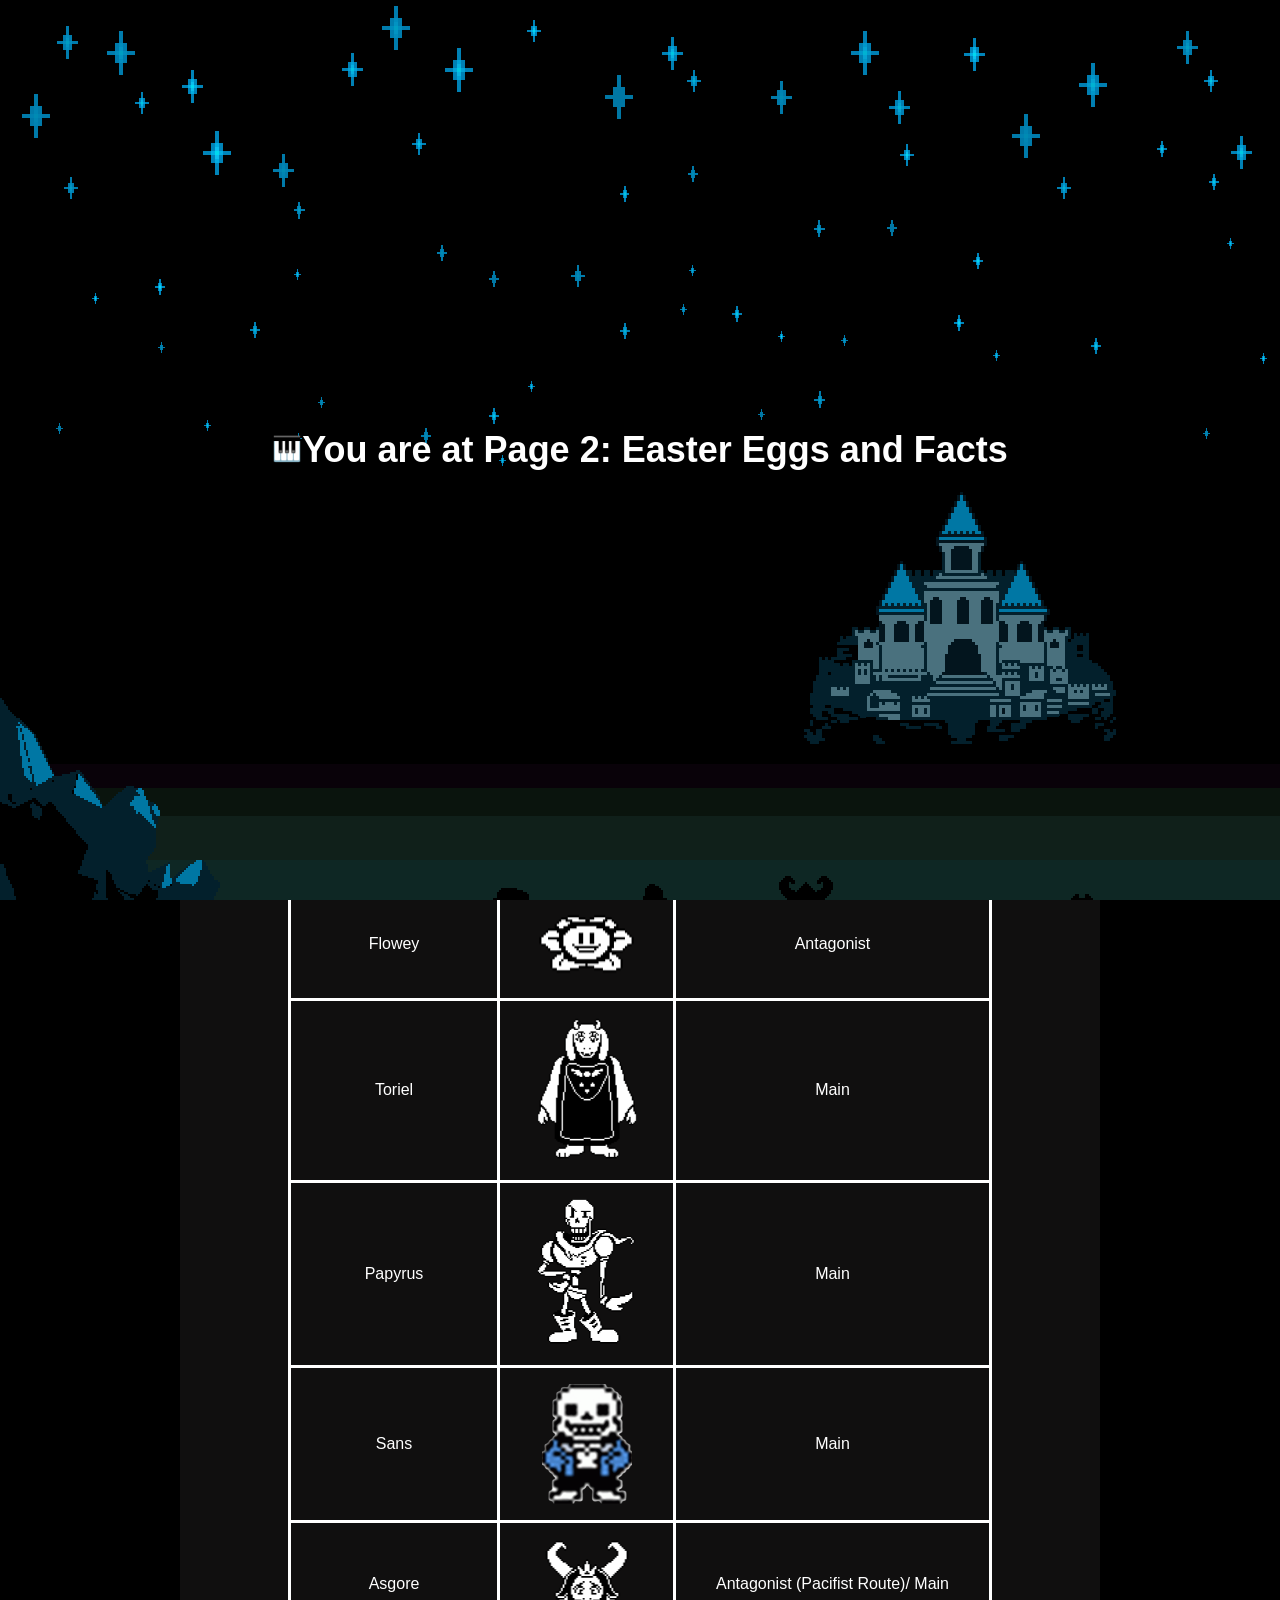
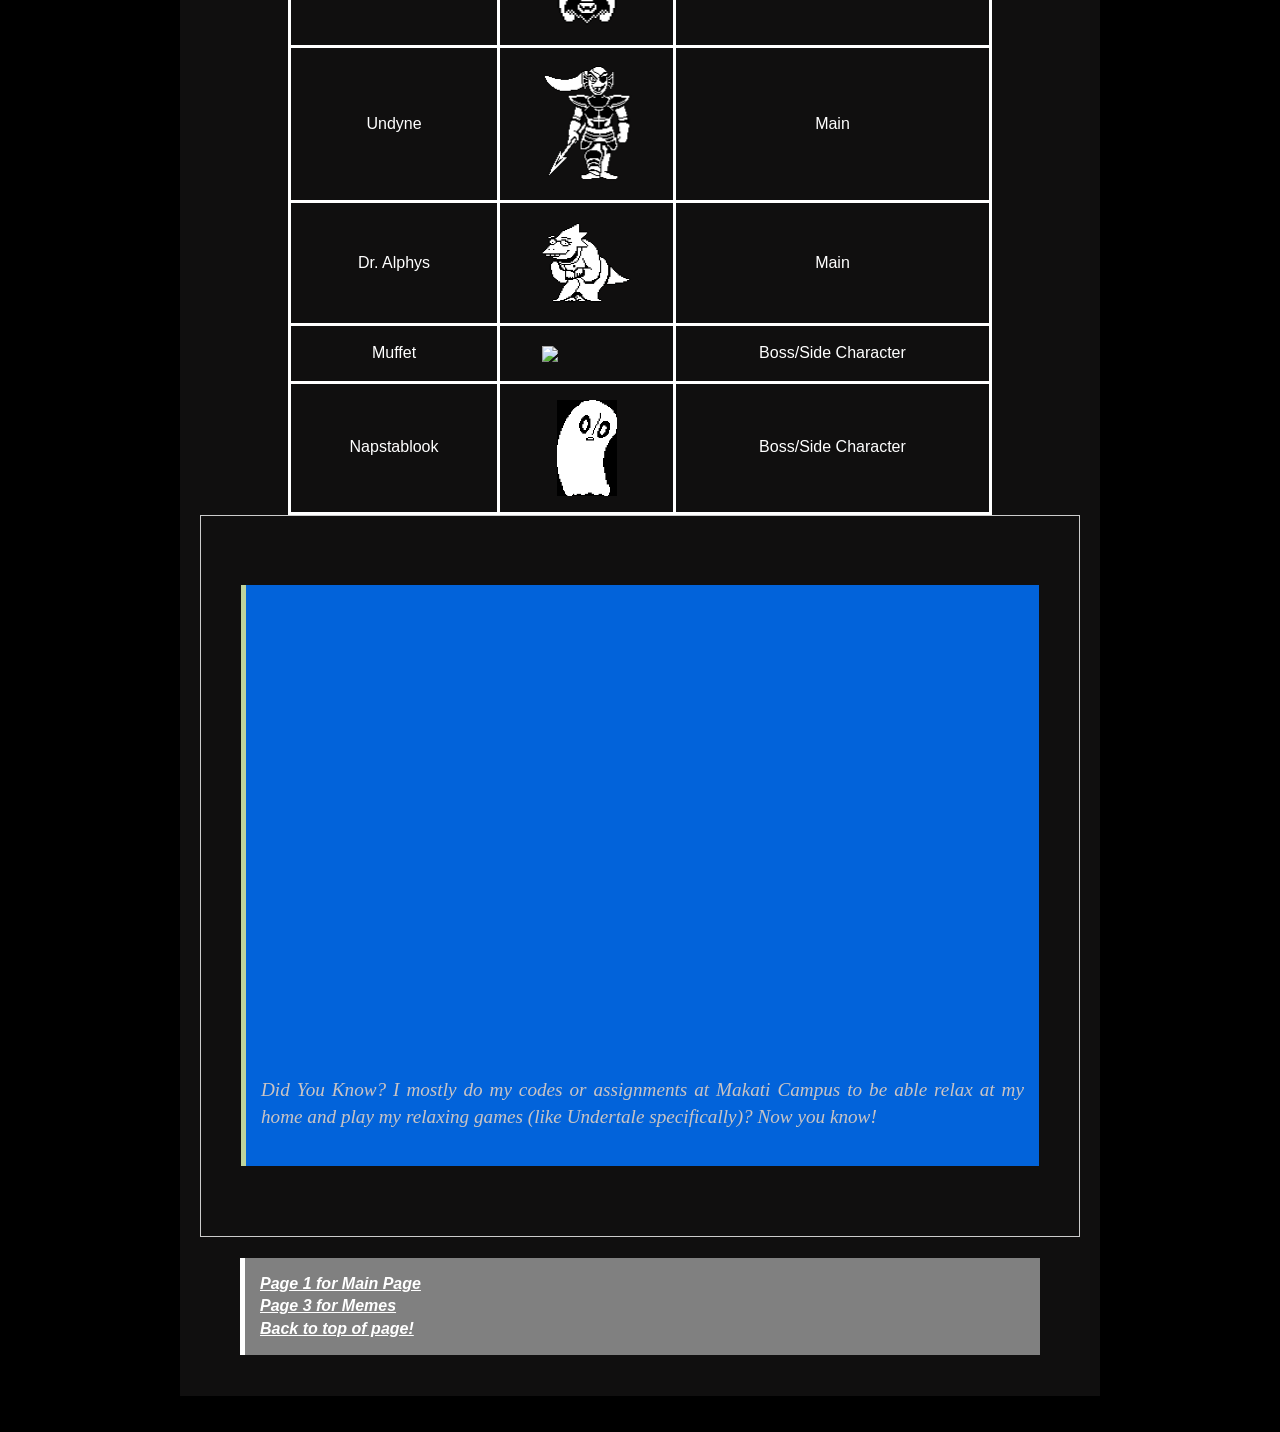
==== Page 2 - Undertale Facts.html @ 45c548fb "Initial commit" ====
<!DOCTYPE html>
<html>
<head>
	<title> Ketchap Time </title>
	<link rel="stylesheet" href="style2.css">
  <script src="bgm1.js"></script>
	<style type="text/css">

	</style>
<body>

	<div id="splash" onclick="start()">
		&#127929; <h2>You are at Page 2: Easter Eggs and Facts</h2>
	</div>
	<audio id="bgm" src="Waterfall.mp3" loop></audio>

	<blockquote style="font-style: auto; background-color:rgba(24, 23, 23, 0.668); padding: 20px; border-right:#fcfa88;">
	<h1> <img src="logo.png" style="width: 1000px; max-width:100%; height: auto; display: block; margin: 1 auto;">
	Easter Eggs and Facts! </h1> 
	</h1>

	<h4>We are in for a treat to let you know my favorite game a little bit more!</h4>	
		<p> For nearly a decade, the game has remained a vibrant and enduring presence, 
      a testament to its devoted fanbase and the continuous stream of content they create. 
      These fascinating facts and trivias, even after players have embarked on countless 
      journeys through its world, continue to surprise and delight, serving as a 
      powerful reminder of the game's depth and lasting appeal. 
      The community's dedication ensures that the game's legacy is not only 
      preserved but actively enriched, guaranteeing that new discoveries and 
      moments of awe await both veteran players and newcomers alike.
	</p>
<br>
<br>
<h2>BUT FIRST! We shall know the classic characters to know them for their facts!</h2>	
		<p> These characters gave such classic times of uniqueness and brought forth to give love for 8-bit gaming stylization.
      There may be one is more popular than the other but in a whole bunch, they give such testament in showing of to the 
      generation X and millenials a lifetime of fun artistics and happy gaming.
	</p>
<div class="table">
		<table style="width:80%">
  <tr>
    <th>Character Name</th>
    <th>Picture</th>
    <th>Character's Role</th>
  </tr>
    <tr>
    <td>You/Frisk/Chara</td>
    <td><img src="Frisk_overworld.png" style="width: 50px; max-width:100%; height: auto; display: block; margin: 0 auto;"></td>
    <td>Protagonist</td>
  </tr>
    <tr>
    <td>Flowey</td>
    <td><img src="flowey.png" style="width: 100px; max-width:100%; height: auto; display: block; margin: 0 auto;"></td>
    <td>Antagonist</td>
  </tr>
    <tr>
    <td>Toriel</td>
    <td><img src="toriel.png" style="width: 100px; max-width:200%; height: auto; display: block; margin: 0 auto;"></td>
    <td>Main</td>
  </tr>
    <tr>
    <td>Papyrus</td>
    <td><img src="papyrus.png" style="width: 100px; max-width:100%; height: auto; display: block; margin: 0 auto;"></td>
    <td>Main</td>
  </tr>
    <tr>
    <td>Sans</td>
    <td><img src="sans 2.png" style="width: 90px; max-width:100%; height: auto; display: block; margin: 0 auto;"></td>
    <td>Main</td>
  </tr>
  <tr>
    <td>Asgore</td>
    <td><img src="asgore.png" style="width: 90px; max-width:100%; height: auto; display: block; margin: 0 auto;"></td>
    <td>Antagonist (Pacifist Route)/ Main</td>
  </tr>
  <tr>
    <td>Undyne</td>
    <td><img src="undyne.png" style="width: 90px; max-width:100%; height: auto; display: block; margin: 0 auto;"></td>
    <td>Main</td>
  </tr>
  <tr>
    <td>Dr. Alphys</td>
    <td><img src="Alphys.png" style="width: 90px; max-width:100%; height: auto; display: block; margin: 0 auto;"></td>
    <td>Main</td>
  </tr>
  <tr>
    <td>Muffet</td>
    <td><img src="Muffet.png" style="width: 90px; max-width:100%; height: auto; display: block; margin: 0 auto;"></td>
    <td>Boss/Side Character</td>
  </tr>
  <tr>
    <td>Napstablook</td>
    <td><img src="Napstablook_battle_idle.gif" style="width: 60px; max-width:100%; height: auto; display: block; margin: 0 auto;"></td>
    <td>Boss/Side Character</td>
  </tr>

</table>
</div>



<!---- 
<img src="Official Art.png" alt="digital painting of a band" style="width: 500px; max-width:100%; height: auto; display: block; margin: 0 auto;"><br>
	<p></p><h4>A Fanmade Art that turned Official Art</h4>  </p> 
  
  --->
	
<div class="Mapua">
	<blockquote style="font-style: italic; background-color: rgba(0, 115, 255, 0.847); padding: 15px; border-left: 5px solid #fcfa88bf;">
<iframe src="https://www.google.com/maps/embed?pb=!1m18!1m12!1m3!1d3861.5721083186722!2d121.0150497!3d14.5664448!2m3!1f0!2f0!3f0!3m2!1i1024!2i768!4f13.1!3m3!1m2!1s0x3397c9080e6f2abd%3A0x1d5b9be15aad02!2sMap%C3%BAa%20University%20Makati!5e0!3m2!1sen!2sph!4v1757134187141!5m2!1sen!2sph" width="600" height="450" style="border:0;" allowfullscreen="" loading="lazy" 
referrerpolicy="no-referrer-when-downgrade"></iframe>
<p>Did You Know? I mostly do my codes or assignments at Makati Campus to be able relax at my home and play my relaxing games (like Undertale specifically)? Now you know!
</p></blockquote>
</div>



	<h4>	<blockquote style="font-style: italic; background-color: grey; padding: 15px; border-left: 5px solid #FFFFFF;">
	<a href="Lundag_ex1.html">Page 1 for Main Page</a><br>
    <a href="Page 3 - Undertale Memes.html">Page 3 for Memes</a>
    <br>
	<a href="#top"> Back to top of page!</a>

</blockquote>
</h4>

</body>
</html>
---- style2.css ----
body {
	background-color: #000000;
	background-image: url('the castleground.gif');
    background-size: cover;
    background-repeat: no-repeat;
    background-attachment: fixed;
    background-position: center;

	color: #FFFFFF;
	line-height: 1.4;
	margin: 0 auto;
	max-width: 1000px;
	padding: 20px;
	cursor: url('spr_sansb_blueeye_0.png'), auto;
}

  h1 {
	color: white;
	font-family: Papyrus, sans-serif;
	font-size: 4em;
}

  h2 {
	color: white;
	font-family: Papyrus, sans-serif;
	font-size: 1.5em;
}

  h4{
  font-family: 'Gill Sans', 'Gill Sans MT', Calibri, 'Trebuchet MS', sans-serif;
}

h5{
    font-family: 'Gill Sans', 'Gill Sans MT', Calibri, 'Trebuchet MS', sans-serif;

}

    p {
	color: rgb(202, 196, 196);
	text-align: justify;
	margin-bottom: 20px;
}

    a {
	color: rgb(255, 255, 255);
}

    .hero {
    background-color: #092cde;
    color: #000000;
}

.container{
    max-width: 520px;
    margin-left: auto;
    margin-right: auto;
    padding-left: 3rem;
    padding-right: 3rem;
}
table, th, td {
  border: 5px solid rgb(255, 255, 255);
}

#splash {
  position: fixed; 
  top: 0; 
  left: 0; 
  z-index: 999;
  width: 100vw; 
  height: 100vh;
  display: flex;
  align-items: center; 
  justify-content: center;
  font-size: 24px;
  color: #fff; 
  background-image: url('start menu.png');
}
 
#splash.hide {
  opacity: 0; visibility: hidden;
  transition: all 2s;
}

.tr {
  text-align: center; 
    }

table, th, td {
  border: 3px solid rgb(255, 255, 255);
  text-align: center;
}

table {
  border-collapse: collapse;
  margin-left: auto;
  margin-right: auto;
  width: 80%;
  text-align: center;
}

th{
  padding:0.75rem 2rem;
  text-transform: uppercase;
  letter-spacing:0.1rem;
  font-size: 0.7rem;
  font-weight:900; 
}

td{
  padding:1rem 2rem;
  font-family: 'Gill Sans', 'Gill Sans MT', Calibri, 'Trebuchet MS', sans-serif;
}

tr:nth-child(even) {
}

.Mapua {
  display: flex;
  justify-content: center;
  align-items: center;
  height: 80vh;
  border: 1px solid #ccc;
  font-size: 1.2rem;
}
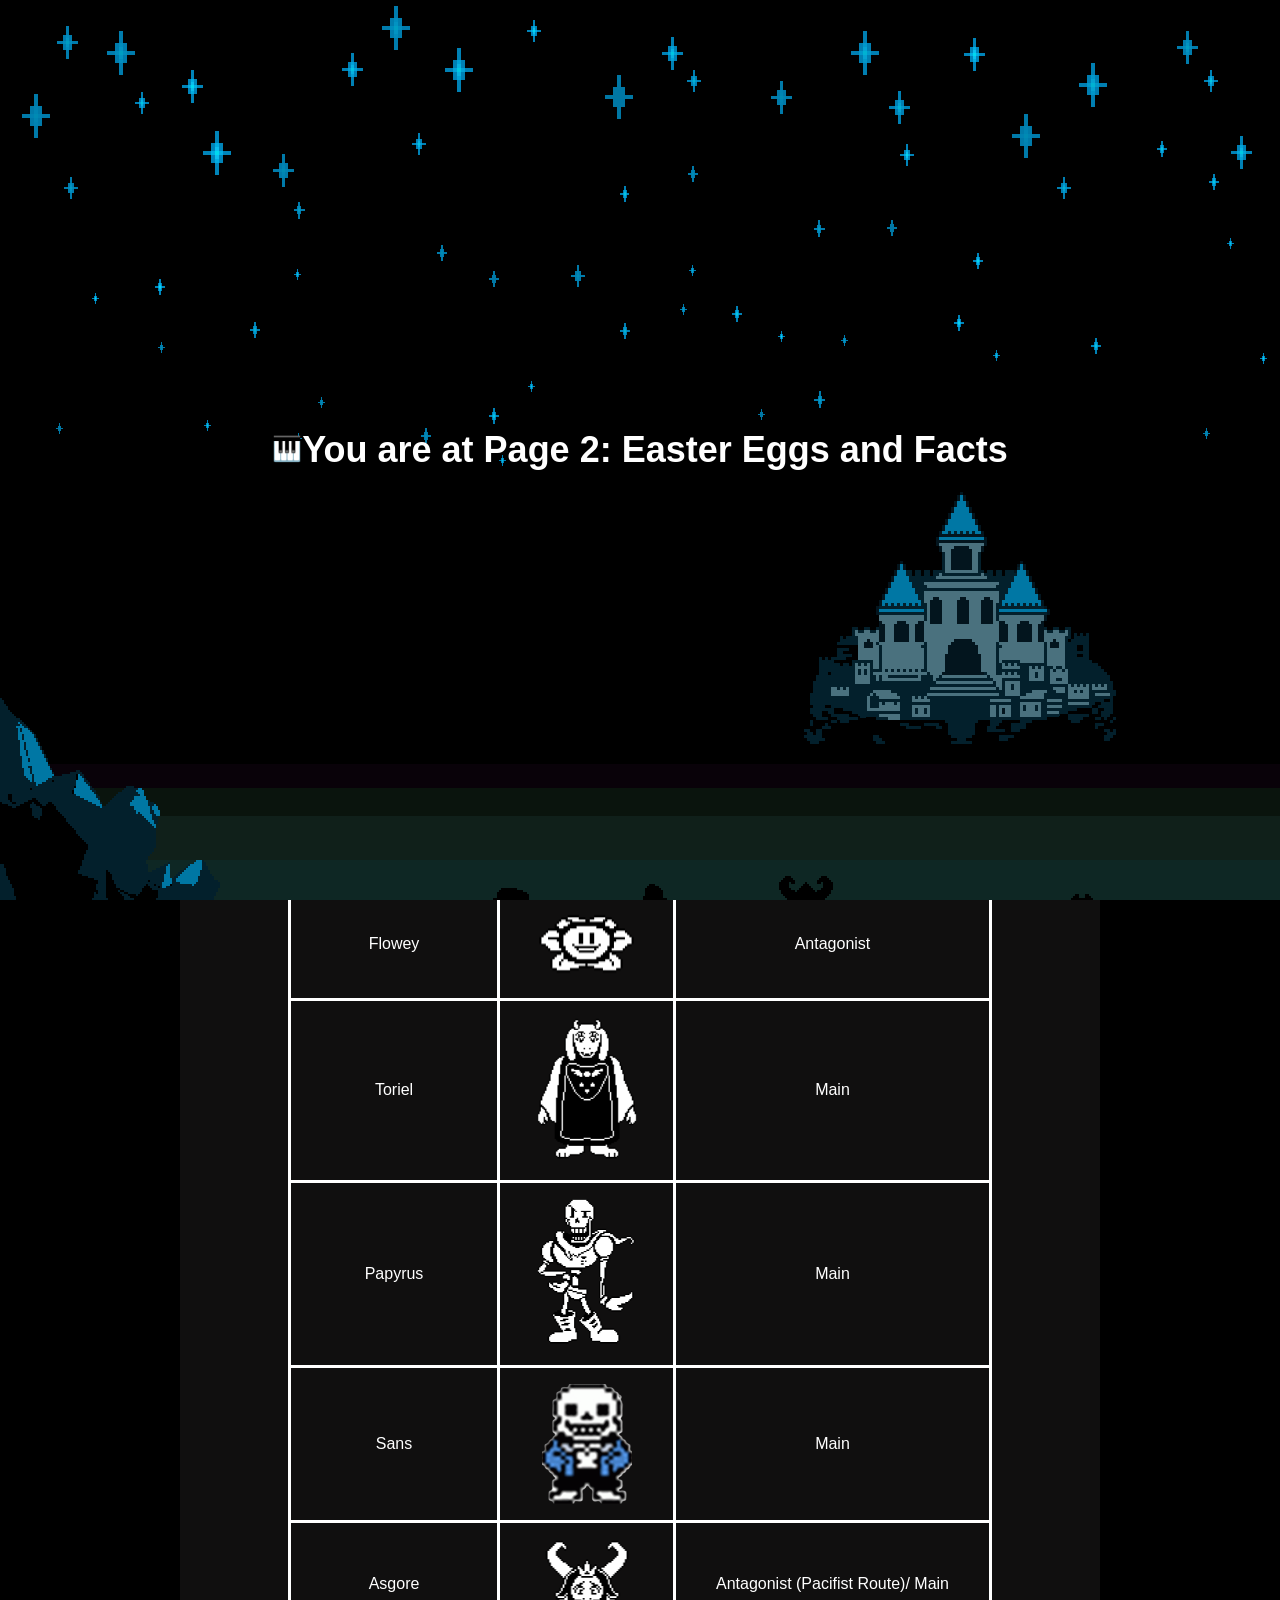
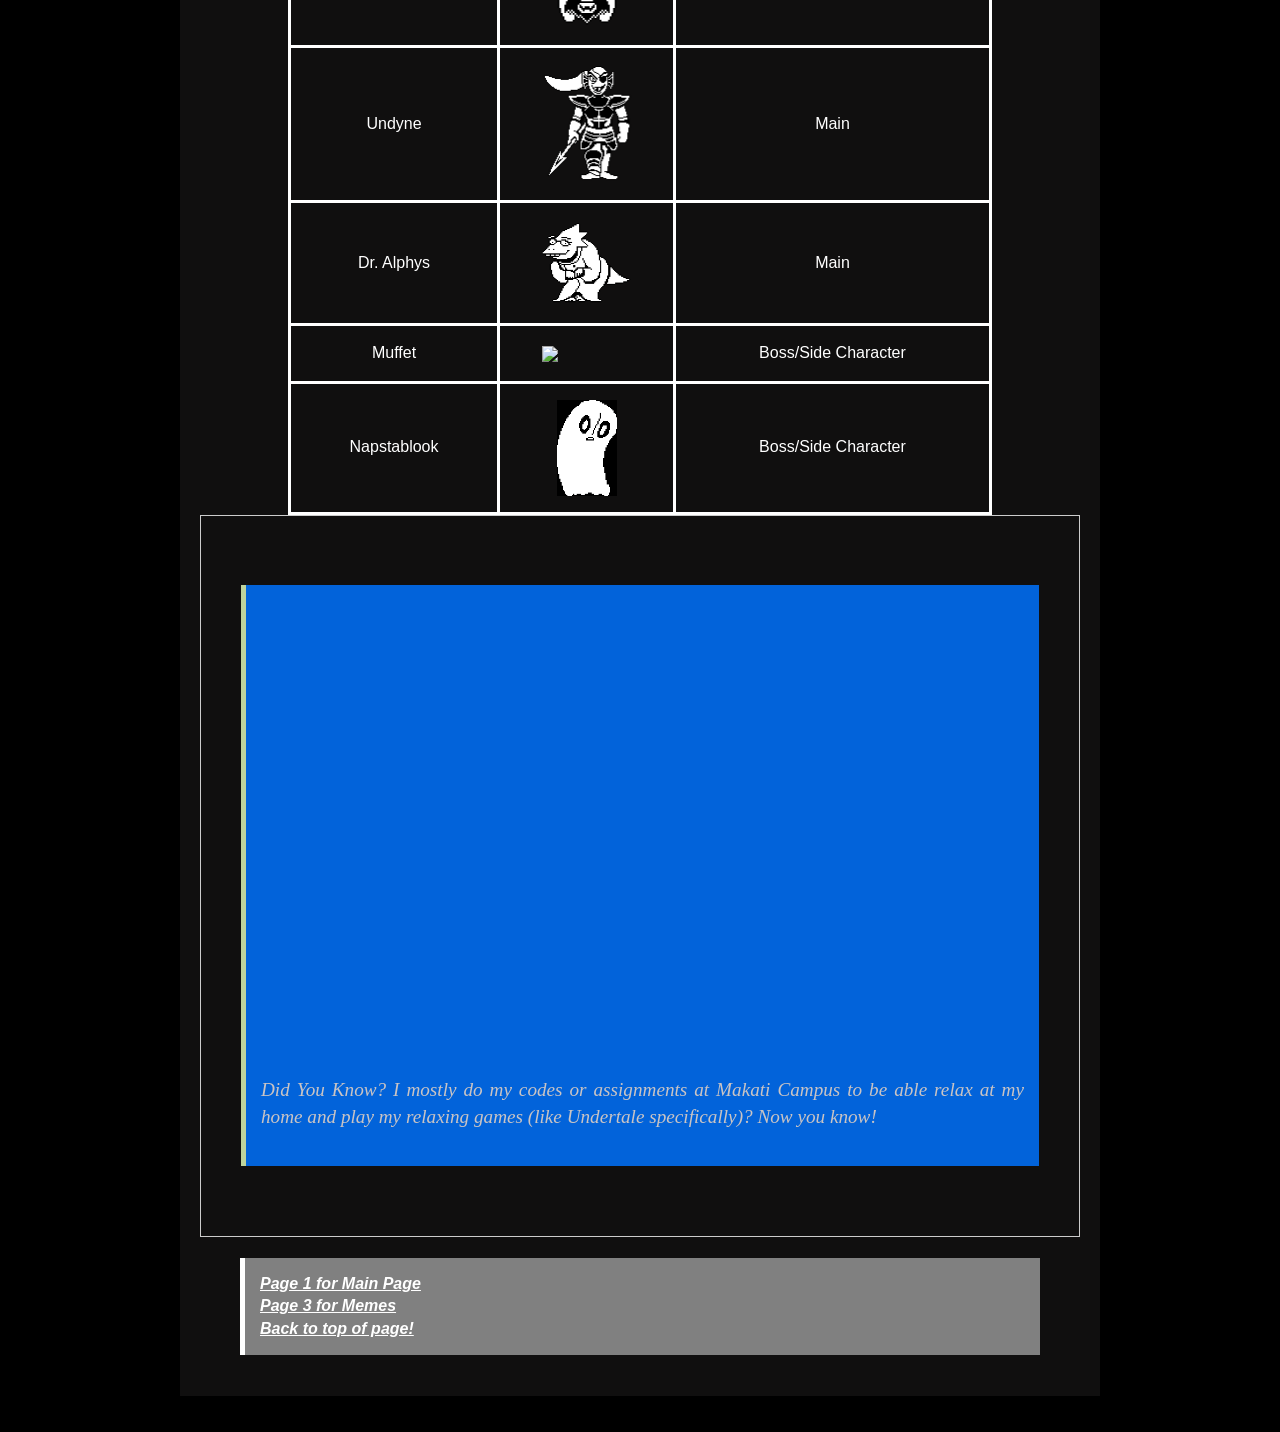
==== commit 652e1dc7: "Add files via upload" ====
--- a/Page 2 - Undertale Facts.html
+++ b/Page 2 - Undertale Facts.html
@@ -1,128 +1,128 @@
-<!DOCTYPE html>
-<html>
-<head>
-	<title> Ketchap Time </title>
-	<link rel="stylesheet" href="style2.css">
-  <script src="bgm1.js"></script>
-	<style type="text/css">
-
-	</style>
-<body>
-
-	<div id="splash" onclick="start()">
-		&#127929; <h2>You are at Page 2: Easter Eggs and Facts</h2>
-	</div>
-	<audio id="bgm" src="Waterfall.mp3" loop></audio>
-
-	<blockquote style="font-style: auto; background-color:rgba(24, 23, 23, 0.668); padding: 20px; border-right:#fcfa88;">
-	<h1> <img src="logo.png" style="width: 1000px; max-width:100%; height: auto; display: block; margin: 1 auto;">
-	Easter Eggs and Facts! </h1> 
-	</h1>
-
-	<h4>We are in for a treat to let you know my favorite game a little bit more!</h4>	
-		<p> For nearly a decade, the game has remained a vibrant and enduring presence, 
-      a testament to its devoted fanbase and the continuous stream of content they create. 
-      These fascinating facts and trivias, even after players have embarked on countless 
-      journeys through its world, continue to surprise and delight, serving as a 
-      powerful reminder of the game's depth and lasting appeal. 
-      The community's dedication ensures that the game's legacy is not only 
-      preserved but actively enriched, guaranteeing that new discoveries and 
-      moments of awe await both veteran players and newcomers alike.
-	</p>
-<br>
-<br>
-<h2>BUT FIRST! We shall know the classic characters to know them for their facts!</h2>	
-		<p> These characters gave such classic times of uniqueness and brought forth to give love for 8-bit gaming stylization.
-      There may be one is more popular than the other but in a whole bunch, they give such testament in showing of to the 
-      generation X and millenials a lifetime of fun artistics and happy gaming.
-	</p>
-<div class="table">
-		<table style="width:80%">
-  <tr>
-    <th>Character Name</th>
-    <th>Picture</th>
-    <th>Character's Role</th>
-  </tr>
-    <tr>
-    <td>You/Frisk/Chara</td>
-    <td><img src="Frisk_overworld.png" style="width: 50px; max-width:100%; height: auto; display: block; margin: 0 auto;"></td>
-    <td>Protagonist</td>
-  </tr>
-    <tr>
-    <td>Flowey</td>
-    <td><img src="flowey.png" style="width: 100px; max-width:100%; height: auto; display: block; margin: 0 auto;"></td>
-    <td>Antagonist</td>
-  </tr>
-    <tr>
-    <td>Toriel</td>
-    <td><img src="toriel.png" style="width: 100px; max-width:200%; height: auto; display: block; margin: 0 auto;"></td>
-    <td>Main</td>
-  </tr>
-    <tr>
-    <td>Papyrus</td>
-    <td><img src="papyrus.png" style="width: 100px; max-width:100%; height: auto; display: block; margin: 0 auto;"></td>
-    <td>Main</td>
-  </tr>
-    <tr>
-    <td>Sans</td>
-    <td><img src="sans 2.png" style="width: 90px; max-width:100%; height: auto; display: block; margin: 0 auto;"></td>
-    <td>Main</td>
-  </tr>
-  <tr>
-    <td>Asgore</td>
-    <td><img src="asgore.png" style="width: 90px; max-width:100%; height: auto; display: block; margin: 0 auto;"></td>
-    <td>Antagonist (Pacifist Route)/ Main</td>
-  </tr>
-  <tr>
-    <td>Undyne</td>
-    <td><img src="undyne.png" style="width: 90px; max-width:100%; height: auto; display: block; margin: 0 auto;"></td>
-    <td>Main</td>
-  </tr>
-  <tr>
-    <td>Dr. Alphys</td>
-    <td><img src="Alphys.png" style="width: 90px; max-width:100%; height: auto; display: block; margin: 0 auto;"></td>
-    <td>Main</td>
-  </tr>
-  <tr>
-    <td>Muffet</td>
-    <td><img src="Muffet.png" style="width: 90px; max-width:100%; height: auto; display: block; margin: 0 auto;"></td>
-    <td>Boss/Side Character</td>
-  </tr>
-  <tr>
-    <td>Napstablook</td>
-    <td><img src="Napstablook_battle_idle.gif" style="width: 60px; max-width:100%; height: auto; display: block; margin: 0 auto;"></td>
-    <td>Boss/Side Character</td>
-  </tr>
-
-</table>
-</div>
-
-
-
-<!---- 
-<img src="Official Art.png" alt="digital painting of a band" style="width: 500px; max-width:100%; height: auto; display: block; margin: 0 auto;"><br>
-	<p></p><h4>A Fanmade Art that turned Official Art</h4>  </p> 
-  
-  --->
-	
-<div class="Mapua">
-	<blockquote style="font-style: italic; background-color: rgba(0, 115, 255, 0.847); padding: 15px; border-left: 5px solid #fcfa88bf;">
-<iframe src="https://www.google.com/maps/embed?pb=!1m18!1m12!1m3!1d3861.5721083186722!2d121.0150497!3d14.5664448!2m3!1f0!2f0!3f0!3m2!1i1024!2i768!4f13.1!3m3!1m2!1s0x3397c9080e6f2abd%3A0x1d5b9be15aad02!2sMap%C3%BAa%20University%20Makati!5e0!3m2!1sen!2sph!4v1757134187141!5m2!1sen!2sph" width="600" height="450" style="border:0;" allowfullscreen="" loading="lazy" 
-referrerpolicy="no-referrer-when-downgrade"></iframe>
-<p>Did You Know? I mostly do my codes or assignments at Makati Campus to be able relax at my home and play my relaxing games (like Undertale specifically)? Now you know!
-</p></blockquote>
-</div>
-
-
-
-	<h4>	<blockquote style="font-style: italic; background-color: grey; padding: 15px; border-left: 5px solid #FFFFFF;">
-	<a href="Lundag_ex1.html">Page 1 for Main Page</a><br>
-    <a href="Page 3 - Undertale Memes.html">Page 3 for Memes</a>
-    <br>
-	<a href="#top"> Back to top of page!</a>
-
-</blockquote>
-</h4>
-
-</body>
+<!DOCTYPE html>
+<html>
+<head>
+	<title> Ketchap Time </title>
+	<link rel="stylesheet" href="style2.css">
+  <script src="bgm1.js"></script>
+	<style type="text/css">
+
+	</style>
+<body>
+
+	<div id="splash" onclick="start()">
+		&#127929; <h2>You are at Page 2: Easter Eggs and Facts</h2>
+	</div>
+	<audio id="bgm" src="Waterfall.mp3" loop></audio>
+
+	<blockquote style="font-style: auto; background-color:rgba(24, 23, 23, 0.668); padding: 20px; border-right:#fcfa88;">
+	<h1> <img src="logo.png" style="width: 1000px; max-width:100%; height: auto; display: block; margin: 1 auto;">
+	Easter Eggs and Facts! </h1> 
+	</h1>
+
+	<h4>We are in for a treat to let you know my favorite game a little bit more!</h4>	
+		<p> For nearly a decade, the game has remained a vibrant and enduring presence, 
+      a testament to its devoted fanbase and the continuous stream of content they create. 
+      These fascinating facts and trivias, even after players have embarked on countless 
+      journeys through its world, continue to surprise and delight, serving as a 
+      powerful reminder of the game's depth and lasting appeal. 
+      The community's dedication ensures that the game's legacy is not only 
+      preserved but actively enriched, guaranteeing that new discoveries and 
+      moments of awe await both veteran players and newcomers alike.
+	</p>
+<br>
+<br>
+<h2>BUT FIRST! We shall know the classic characters to know them for their facts!</h2>	
+		<p> These characters gave such classic times of uniqueness and brought forth to give love for 8-bit gaming stylization.
+      There may be one is more popular than the other but in a whole bunch, they give such testament in showing of to the 
+      generation X and millenials a lifetime of fun artistics and happy gaming.
+	</p>
+<div class="table">
+		<table style="width:80%">
+  <tr>
+    <th>Character Name</th>
+    <th>Picture</th>
+    <th>Character's Role</th>
+  </tr>
+    <tr>
+    <td>You/Frisk/Chara</td>
+    <td><img src="Frisk_overworld.png" style="width: 50px; max-width:100%; height: auto; display: block; margin: 0 auto;"></td>
+    <td>Protagonist</td>
+  </tr>
+    <tr>
+    <td>Flowey</td>
+    <td><img src="flowey.png" style="width: 100px; max-width:100%; height: auto; display: block; margin: 0 auto;"></td>
+    <td>Antagonist</td>
+  </tr>
+    <tr>
+    <td>Toriel</td>
+    <td><img src="toriel.png" style="width: 100px; max-width:200%; height: auto; display: block; margin: 0 auto;"></td>
+    <td>Main</td>
+  </tr>
+    <tr>
+    <td>Papyrus</td>
+    <td><img src="papyrus.png" style="width: 100px; max-width:100%; height: auto; display: block; margin: 0 auto;"></td>
+    <td>Main</td>
+  </tr>
+    <tr>
+    <td>Sans</td>
+    <td><img src="sans 2.png" style="width: 90px; max-width:100%; height: auto; display: block; margin: 0 auto;"></td>
+    <td>Main</td>
+  </tr>
+  <tr>
+    <td>Asgore</td>
+    <td><img src="asgore.png" style="width: 90px; max-width:100%; height: auto; display: block; margin: 0 auto;"></td>
+    <td>Antagonist (Pacifist Route)/ Main</td>
+  </tr>
+  <tr>
+    <td>Undyne</td>
+    <td><img src="undyne.png" style="width: 90px; max-width:100%; height: auto; display: block; margin: 0 auto;"></td>
+    <td>Main</td>
+  </tr>
+  <tr>
+    <td>Dr. Alphys</td>
+    <td><img src="Alphys.png" style="width: 90px; max-width:100%; height: auto; display: block; margin: 0 auto;"></td>
+    <td>Main</td>
+  </tr>
+  <tr>
+    <td>Muffet</td>
+    <td><img src="Muffet.png" style="width: 90px; max-width:100%; height: auto; display: block; margin: 0 auto;"></td>
+    <td>Boss/Side Character</td>
+  </tr>
+  <tr>
+    <td>Napstablook</td>
+    <td><img src="Napstablook_battle_idle.gif" style="width: 60px; max-width:100%; height: auto; display: block; margin: 0 auto;"></td>
+    <td>Boss/Side Character</td>
+  </tr>
+
+</table>
+</div>
+
+
+
+<!---- 
+<img src="Official Art.png" alt="digital painting of a band" style="width: 500px; max-width:100%; height: auto; display: block; margin: 0 auto;"><br>
+	<p></p><h4>A Fanmade Art that turned Official Art</h4>  </p> 
+  
+  --->
+	
+<div class="Mapua">
+	<blockquote style="font-style: italic; background-color: rgba(0, 115, 255, 0.847); padding: 15px; border-left: 5px solid #fcfa88bf;">
+<iframe src="https://www.google.com/maps/embed?pb=!1m18!1m12!1m3!1d3861.5721083186722!2d121.0150497!3d14.5664448!2m3!1f0!2f0!3f0!3m2!1i1024!2i768!4f13.1!3m3!1m2!1s0x3397c9080e6f2abd%3A0x1d5b9be15aad02!2sMap%C3%BAa%20University%20Makati!5e0!3m2!1sen!2sph!4v1757134187141!5m2!1sen!2sph" width="600" height="450" style="border:0;" allowfullscreen="" loading="lazy" 
+referrerpolicy="no-referrer-when-downgrade"></iframe>
+<p>Did You Know? I mostly do my codes or assignments at Makati Campus to be able relax at my home and play my relaxing games (like Undertale specifically)? Now you know!
+</p></blockquote>
+</div>
+
+
+
+	<h4>	<blockquote style="font-style: italic; background-color: grey; padding: 15px; border-left: 5px solid #FFFFFF;">
+	<a href="index.html">Page 1 for Main Page</a><br>
+    <a href="Page 3 - Undertale Memes.html">Page 3 for Memes</a>
+    <br>
+	<a href="#top"> Back to top of page!</a>
+
+</blockquote>
+</h4>
+
+</body>
 </html>
